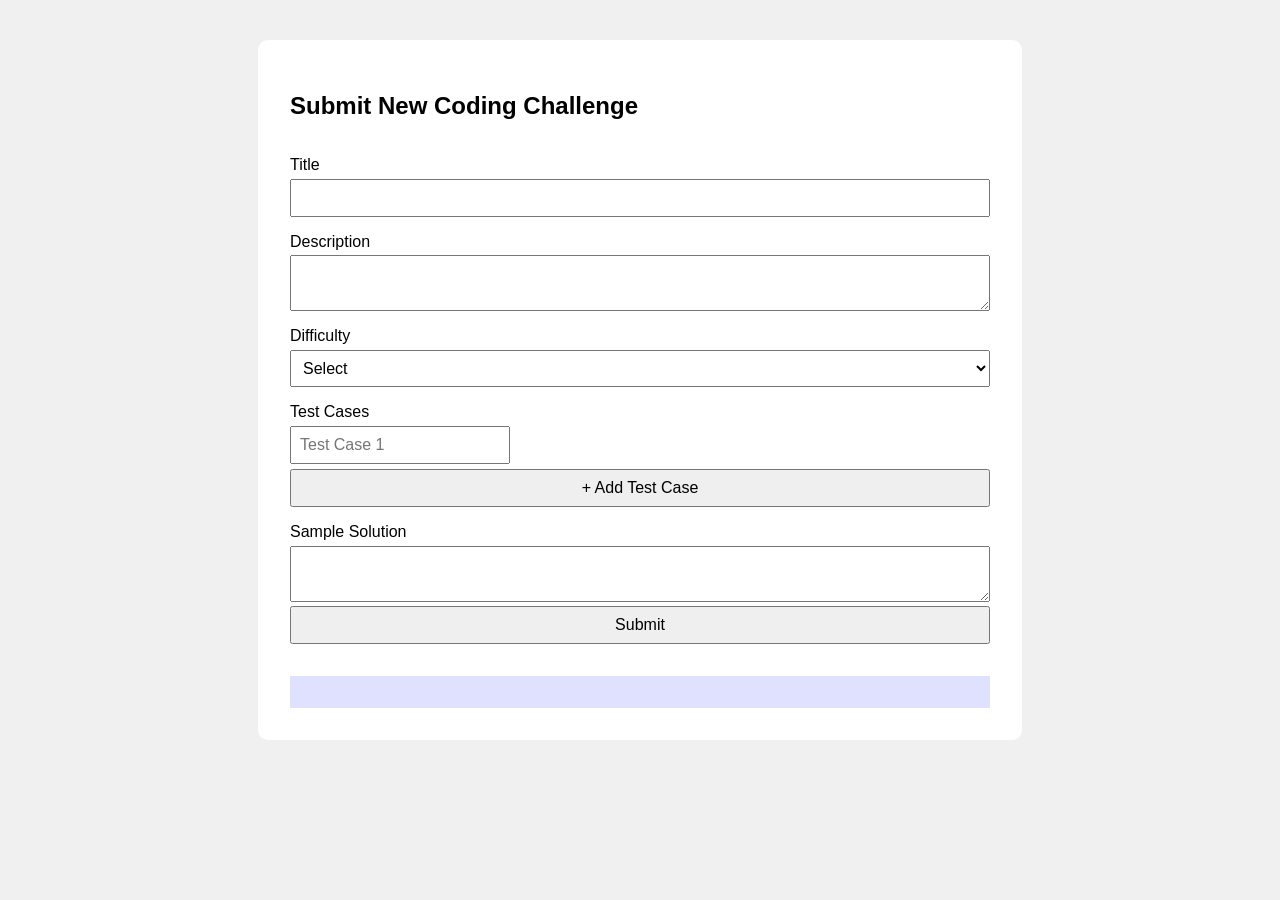
==== submit-challenge/index.html @ f825a13c "fix: re-added index.html matching js and css" ====
<!DOCTYPE html>
<html lang="en">
<head>
  <meta charset="UTF-8" />
  <title>Submit Coding Challenge</title>
  <link rel="stylesheet" href="styles.css" />
</head>
<body>
  <main class="container">
    <h2>Submit New Coding Challenge</h2>
    
    <form id="challengeForm">
      <label for="title">Title</label>
      <input id="title" name="title" type="text" required />

      <label for="description">Description</label>
      <textarea id="description" name="description" required></textarea>

      <label for="difficulty">Difficulty</label>
      <select id="difficulty" name="difficulty" required>
        <option value="">Select</option>
        <option value="Easy">Easy</option>
        <option value="Medium">Medium</option>
        <option value="Hard">Hard</option>
      </select>

      <label>Test Cases</label>
      <div id="testCases">
        <input type="text" class="test-case" placeholder="Test Case 1" required />
      </div>
      <button type="button" id="addTestCase">+ Add Test Case</button>

      <label for="solution">Sample Solution</label>
      <textarea id="solution" name="solution" required></textarea>

      <button type="submit">Submit</button>
    </form>

    <section id="preview"></section>
  </main>

  <script src="script.js"></script>
</body>
</html>
---- submit-challenge/styles.css ----
body {
  font-family: sans-serif;
  background: #f0f0f0;
  padding: 2rem;
}

.container {
  max-width: 700px;
  background: white;
  padding: 2rem;
  margin: auto;
  border-radius: 10px;
}

form {
  display: flex;
  flex-direction: column;
}

label {
  margin-top: 1rem;
}

input, textarea, select, button {
  padding: 0.5rem;
  font-size: 1rem;
  margin-top: 0.3rem;
}

#preview {
  margin-top: 2rem;
  background: #e0e0ff;
  padding: 1rem;
}
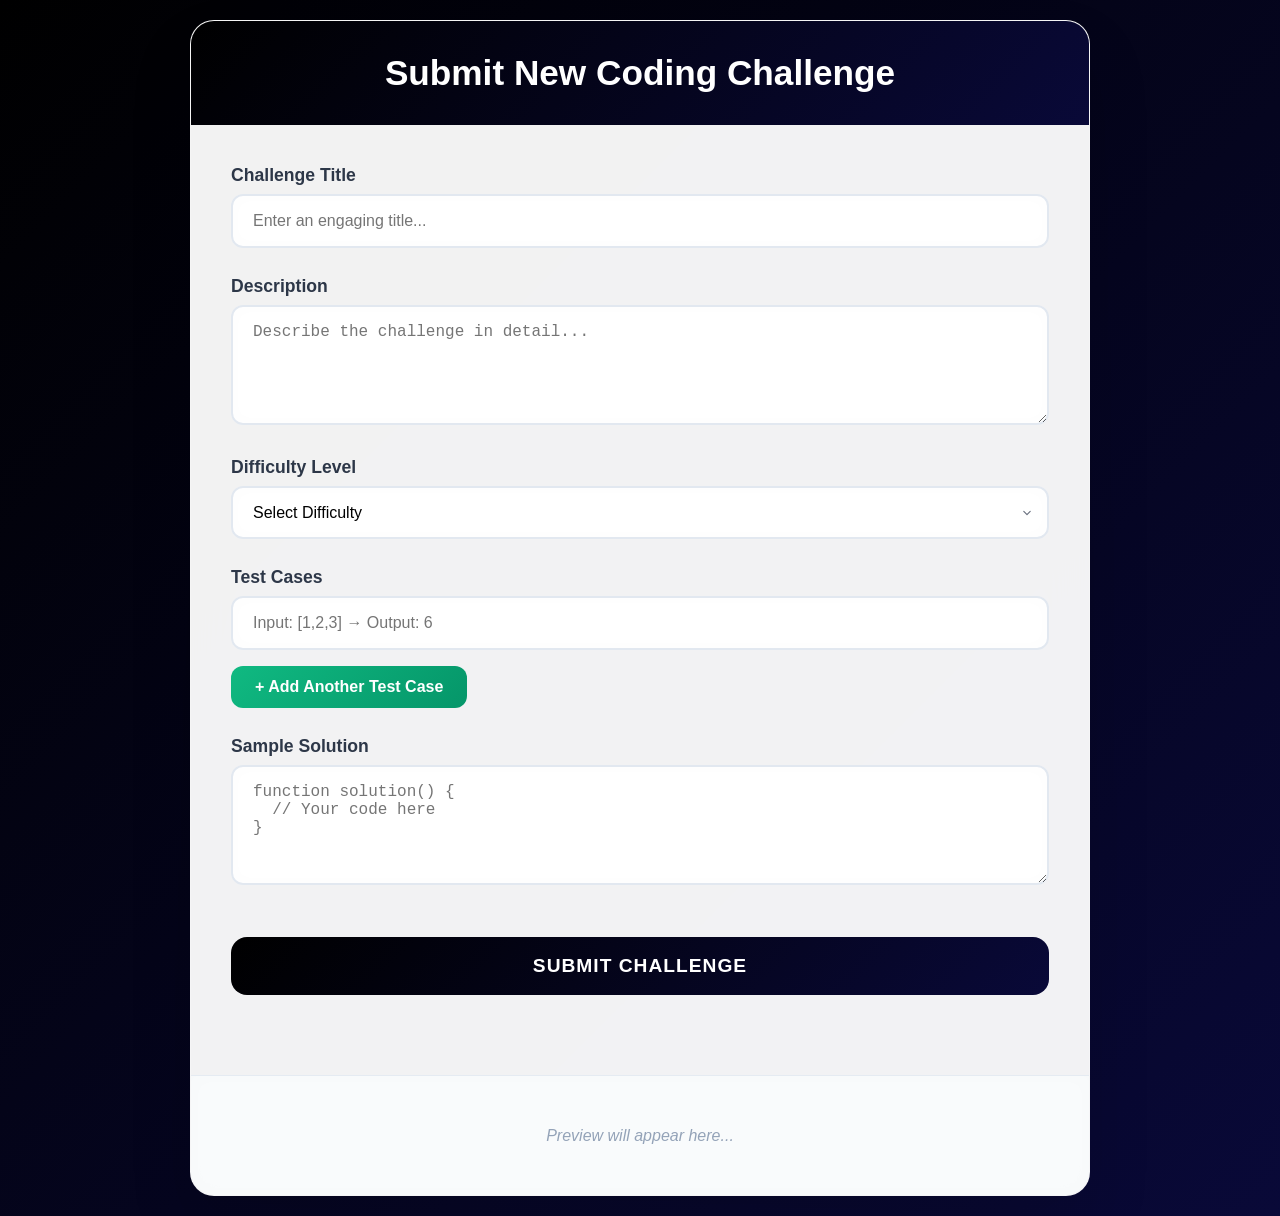
==== commit 3ed62954: "styled the submitform  with minor changes to the index.html file like placeholders" ====
--- a/submit-challenge/index.html
+++ b/submit-challenge/index.html
@@ -6,39 +6,51 @@
   <link rel="stylesheet" href="styles.css" />
 </head>
 <body>
-  <main class="container">
-    <h2>Submit New Coding Challenge</h2>
-    
-    <form id="challengeForm">
-      <label for="title">Title</label>
-      <input id="title" name="title" type="text" required />
+<main class="container">
+  <h2>Submit New Coding Challenge</h2>
+  <form id="challengeForm">
+    <div class="form-group">
+      <label for="title">Challenge Title</label>
+      <input id="title" name="title" type="text" placeholder="Enter an engaging title..." required />
+    </div>
 
+    <div class="form-group">
       <label for="description">Description</label>
-      <textarea id="description" name="description" required></textarea>
+      <textarea id="description" name="description" placeholder="Describe the challenge in detail..." required></textarea>
+    </div>
 
-      <label for="difficulty">Difficulty</label>
+    <div class="form-group">
+      <label for="difficulty">Difficulty Level</label>
       <select id="difficulty" name="difficulty" required>
-        <option value="">Select</option>
-        <option value="Easy">Easy</option>
-        <option value="Medium">Medium</option>
-        <option value="Hard">Hard</option>
+        <option value="">Select Difficulty</option>
+        <option value="easy">🟢 Easy</option>
+        <option value="medium">🟡 Medium</option>
+        <option value="hard">🔴 Hard</option>
       </select>
+    </div>
 
+    <div class="form-group">
       <label>Test Cases</label>
       <div id="testCases">
-        <input type="text" class="test-case" placeholder="Test Case 1" required />
+        <div class="test-case-wrapper">
+          <input type="text" class="test-case" placeholder="Input: [1,2,3] → Output: 6" required />
+        </div>
       </div>
-      <button type="button" id="addTestCase">+ Add Test Case</button>
+      <button type="button" id="addTestCase">+ Add Another Test Case</button>
+    </div>
 
+    <div class="form-group">
       <label for="solution">Sample Solution</label>
-      <textarea id="solution" name="solution" required></textarea>
+      <textarea id="solution" name="solution" placeholder="function solution() {
+  // Your code here
+}" required></textarea>
+    </div>
 
-      <button type="submit">Submit</button>
-    </form>
+    <button type="submit">Submit Challenge</button>
+  </form>
+  <section id="preview"></section>
+</main>
+  <script src="submit-challenge/script.js"></script>
 
-    <section id="preview"></section>
-  </main>
-
-  <script src="script.js"></script>
 </body>
 </html>
--- a/submit-challenge/styles.css
+++ b/submit-challenge/styles.css
@@ -1,34 +1,363 @@
+* {
+  margin: 0;
+  padding: 0;
+  box-sizing: border-box;
+}
+
 body {
-  font-family: sans-serif;
-  background: #f0f0f0;
-  padding: 2rem;
+  font-family: 'Inter', -apple-system, BlinkMacSystemFont, sans-serif;
+  background: linear-gradient(135deg, black 0%, #090938 100%);
+  min-height: 100vh;
+  padding: 20px;
+  color: #333;
 }
 
 .container {
-  max-width: 700px;
+  max-width: 900px;
+  margin: 0 auto;
+  background: rgba(255, 255, 255, 0.95);
+  backdrop-filter: blur(20px);
+  border-radius: 24px;
+  box-shadow: 0 32px 64px rgba(0, 0, 0, 0.12);
+  border: 1px solid rgba(255, 255, 255, 0.2);
+  overflow: hidden;
+  animation: slideUp 0.8s ease-out;
+}
+
+@keyframes slideUp {
+  from {
+    opacity: 0;
+    transform: translateY(30px);
+  }
+  to {
+    opacity: 1;
+    transform: translateY(0);
+  }
+}
+
+h2 {
+  background: linear-gradient(135deg, black 0%, #090938 100%);
+  color: white;
+  padding: 32px 40px;
+  font-size: 2.2rem;
+  font-weight: 700;
+  text-align: center;
+  position: relative;
+  overflow: hidden;
+}
+
+h2::before {
+  content: '';
+  position: absolute;
+  top: 0;
+  left: -100%;
+  width: 100%;
+  height: 100%;
+  background: linear-gradient(90deg, transparent, rgba(255,255,255,0.2), transparent);
+  animation: shimmer 3s infinite;
+}
+
+@keyframes shimmer {
+  0% { left: -100%; }
+  100% { left: 100%; }
+}
+
+form {
+  padding: 40px;
+  display: grid;
+  gap: 28px;
+}
+
+label {
+  font-weight: 600;
+  font-size: 1.1rem;
+  color: #2d3748;
+  margin-bottom: 8px;
+  display: block;
+  position: relative;
+}
+
+label::after {
+  content: '';
+  position: absolute;
+  bottom: -4px;
+  left: 0;
+  width: 0;
+  height: 2px;
+  background: linear-gradient(135deg, black 0%, #090938 100%);
+  transition: width 0.3s ease;
+}
+
+.form-group:focus-within label::after {
+  width: 100%;
+}
+
+.form-group {
+  position: relative;
+}
+
+input[type="text"], textarea, select {
+  width: 100%;
+  padding: 16px 20px;
+  border: 2px solid #e2e8f0;
+  border-radius: 12px;
+  font-size: 1rem;
+  font-family: inherit;
+  transition: all 0.3s cubic-bezier(0.4, 0, 0.2, 1);
+  background: rgba(255, 255, 255, 0.8);
+  backdrop-filter: blur(10px);
+}
+
+input[type="text"]:focus, textarea:focus, select:focus {
+  outline: none;
+  border-color: #667eea;
+  box-shadow: 0 0 0 4px rgba(102, 126, 234, 0.1);
+  transform: translateY(-2px);
   background: white;
-  padding: 2rem;
-  margin: auto;
-  border-radius: 10px;
-}
-
-form {
+}
+
+textarea {
+  min-height: 120px;
+  resize: vertical;
+  font-family: 'Fira Code', monospace;
+}
+
+select {
+  cursor: pointer;
+  appearance: none;
+  background-image: url("data:image/svg+xml,%3csvg xmlns='http://www.w3.org/2000/svg' fill='none' viewBox='0 0 20 20'%3e%3cpath stroke='%236b7280' stroke-linecap='round' stroke-linejoin='round' stroke-width='1.5' d='m6 8 4 4 4-4'/%3e%3c/svg%3e");
+  background-position: right 12px center;
+  background-repeat: no-repeat;
+  background-size: 16px;
+  padding-right: 48px;
+}
+
+#testCases {
   display: flex;
   flex-direction: column;
-}
-
-label {
-  margin-top: 1rem;
-}
-
-input, textarea, select, button {
-  padding: 0.5rem;
+  gap: 12px;
+  margin-bottom: 16px;
+}
+
+.test-case {
+  position: relative;
+  animation: fadeInScale 0.4s ease-out;
+}
+
+@keyframes fadeInScale {
+  from {
+    opacity: 0;
+    transform: scale(0.95);
+  }
+  to {
+    opacity: 1;
+    transform: scale(1);
+  }
+}
+
+.test-case-wrapper {
+  position: relative;
+  display: flex;
+  align-items: center;
+  gap: 12px;
+}
+
+.remove-test-case {
+  background: #ef4444;
+  color: white;
+  border: none;
+  border-radius: 8px;
+  width: 36px;
+  height: 36px;
+  cursor: pointer;
+  font-size: 18px;
+  transition: all 0.2s ease;
+  display: flex;
+  align-items: center;
+  justify-content: center;
+}
+
+.remove-test-case:hover {
+  background: #dc2626;
+  transform: scale(1.1);
+}
+
+#addTestCase {
+  background: linear-gradient(135deg, #10b981, #059669);
+  color: white;
+  border: none;
+  padding: 12px 24px;
+  border-radius: 12px;
   font-size: 1rem;
-  margin-top: 0.3rem;
+  font-weight: 600;
+  cursor: pointer;
+  transition: all 0.3s ease;
+  position: relative;
+  overflow: hidden;
+}
+
+#addTestCase:hover {
+  transform: translateY(-2px);
+  box-shadow: 0 8px 25px rgba(16, 185, 129, 0.3);
+}
+
+#addTestCase:active {
+  transform: translateY(-1px);
+}
+
+button[type="submit"] {
+  background: linear-gradient(135deg, black 0%, #090938 100%);
+  color: white;
+  border: none;
+  padding: 18px 36px;
+  border-radius: 16px;
+  font-size: 1.2rem;
+  font-weight: 700;
+  cursor: pointer;
+  transition: all 0.3s cubic-bezier(0.4, 0, 0.2, 1);
+  position: relative;
+  overflow: hidden;
+  text-transform: uppercase;
+  letter-spacing: 1px;
+  margin-top: 20px;
+}
+
+button[type="submit"]:hover {
+  transform: translateY(-3px);
+  box-shadow: 0 20px 40px rgba(102, 126, 234, 0.4);
+}
+
+button[type="submit"]:active {
+  transform: translateY(-1px);
+}
+
+button[type="submit"]::before {
+  content: '';
+  position: absolute;
+  top: 0;
+  left: -100%;
+  width: 100%;
+  height: 100%;
+  background: linear-gradient(90deg, transparent, rgba(255,255,255,0.2), transparent);
+  transition: left 0.5s;
+}
+
+button[type="submit"]:hover::before {
+  left: 100%;
 }
 
 #preview {
-  margin-top: 2rem;
-  background: #e0e0ff;
-  padding: 1rem;
-}
+  margin-top: 40px;
+  padding: 32px 40px;
+  background: rgba(248, 250, 252, 0.8);
+  backdrop-filter: blur(10px);
+  border-top: 1px solid rgba(226, 232, 240, 0.8);
+  min-height: 120px;
+  position: relative;
+}
+
+#preview:empty::before {
+  content: 'Preview will appear here...';
+  color: #94a3b8;
+  font-style: italic;
+  position: absolute;
+  top: 50%;
+  left: 50%;
+  transform: translate(-50%, -50%);
+}
+
+.preview-content {
+  animation: slideIn 0.5s ease-out;
+}
+
+@keyframes slideIn {
+  from {
+    opacity: 0;
+    transform: translateX(-20px);
+  }
+  to {
+    opacity: 1;
+    transform: translateX(0);
+  }
+}
+
+/* Responsive Design */
+@media (max-width: 768px) {
+  .container {
+    margin: 10px;
+    border-radius: 16px;
+  }
+
+  h2 {
+    padding: 24px 20px;
+    font-size: 1.8rem;
+  }
+
+  form, #preview {
+    padding: 24px 20px;
+  }
+
+  .test-case-wrapper {
+    flex-direction: column;
+    align-items: stretch;
+  }
+
+  .remove-test-case {
+    align-self: flex-end;
+    margin-top: 8px;
+  }
+}
+
+/* Custom scrollbar */
+::-webkit-scrollbar {
+  width: 8px;
+}
+
+::-webkit-scrollbar-track {
+  background: #f1f5f9;
+  border-radius: 4px;
+}
+
+::-webkit-scrollbar-thumb {
+  background: linear-gradient(135deg, #667eea, #764ba2);
+  border-radius: 4px;
+}
+
+::-webkit-scrollbar-thumb:hover {
+  background: linear-gradient(135deg, #5a67d8, #6b46c1);
+}
+
+/* Focus indicators for accessibility */
+*:focus {
+  outline: 2px solid #667eea;
+  outline-offset: 2px;
+}
+
+input:focus, textarea:focus, select:focus, button:focus {
+  outline: none;
+}
+
+/* Loading state */
+.loading {
+  opacity: 0.7;
+  pointer-events: none;
+}
+
+.loading button[type="submit"]::after {
+  content: '';
+  position: absolute;
+  top: 50%;
+  left: 50%;
+  width: 20px;
+  height: 20px;
+  border: 2px solid transparent;
+  border-top: 2px solid white;
+  border-radius: 50%;
+  animation: spin 1s linear infinite;
+  transform: translate(-50%, -50%);
+}
+
+@keyframes spin {
+  0% { transform: translate(-50%, -50%) rotate(0deg); }
+  100% { transform: translate(-50%, -50%) rotate(360deg); }
+}
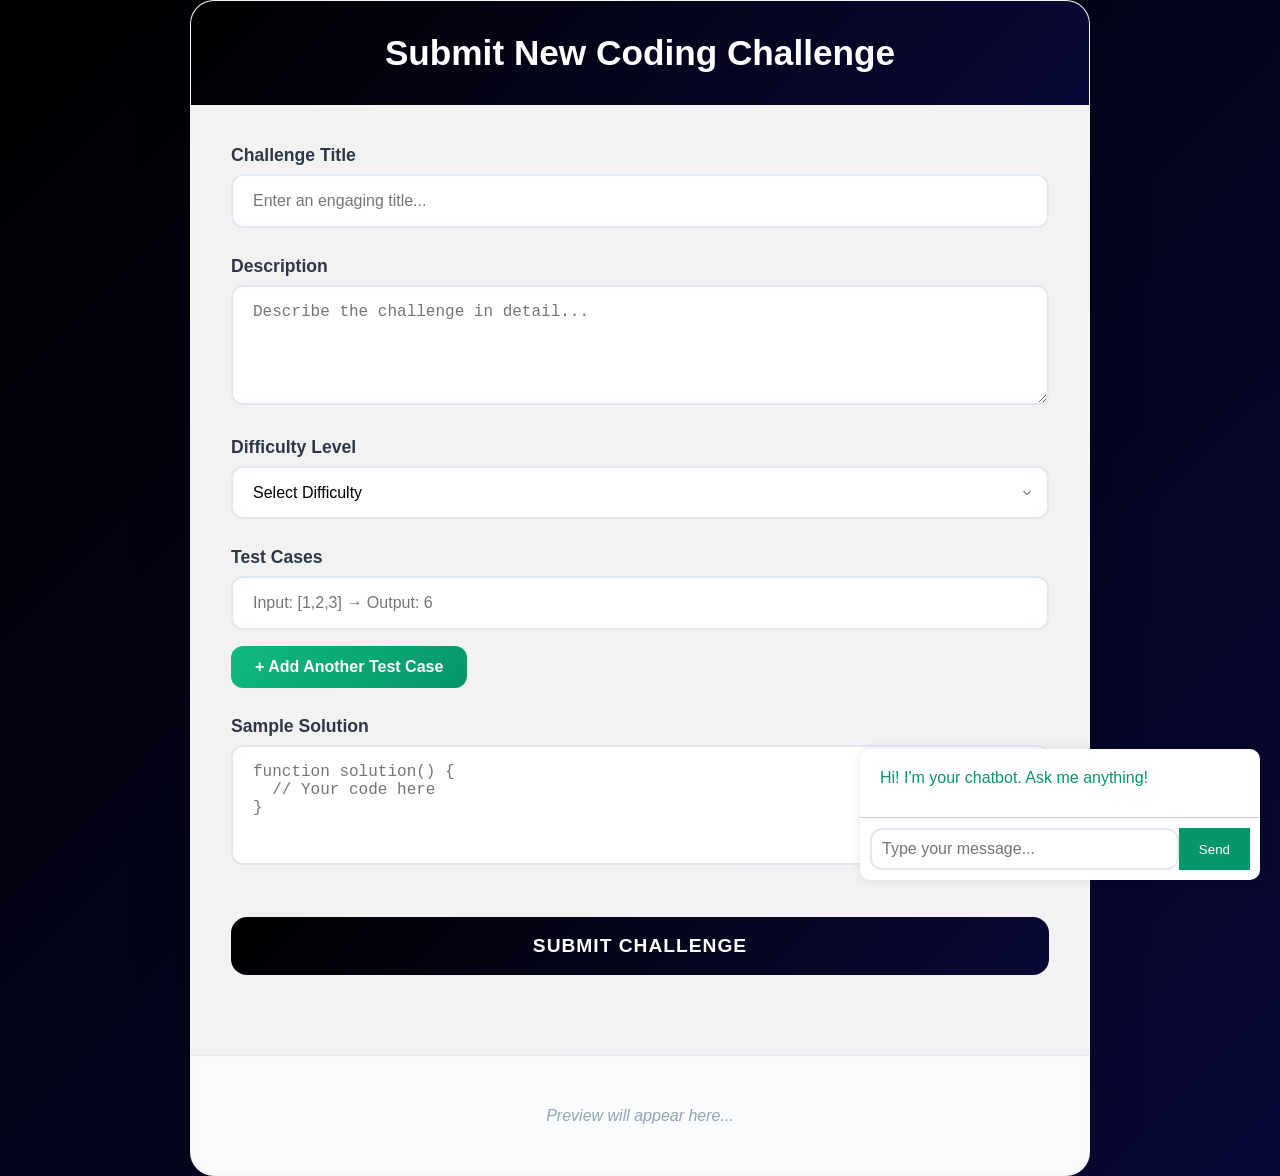
==== commit 058d1b60: "Added a chatbot" ====
--- a/submit-challenge/index.html
+++ b/submit-challenge/index.html
@@ -50,7 +50,18 @@
   </form>
   <section id="preview"></section>
 </main>
-  <script src="submit-challenge/script.js"></script>
+  <script src="script.js" defer></script>
+
+
+<div class="chat-container">
+  <div class="chat-box" id="chat-box">
+    <div class="chat-message bot">Hi! I'm your chatbot. Ask me anything!</div>
+  </div>
+  <div class="input-box">
+    <input type="text" id="user-input" placeholder="Type your message...">
+    <button onclick="sendMessage()">Send</button>
+  </div>
+</div>
 
 </body>
 </html>
--- a/submit-challenge/styles.css
+++ b/submit-challenge/styles.css
@@ -8,8 +8,14 @@
   font-family: 'Inter', -apple-system, BlinkMacSystemFont, sans-serif;
   background: linear-gradient(135deg, black 0%, #090938 100%);
   min-height: 100vh;
-  padding: 20px;
+  height: 100%;
   color: #333;
+}
+.page-wrapper {
+  display: flex;
+  flex-direction: column;
+  min-height: 100vh;
+  height: 100%;
 }
 
 .container {
@@ -360,4 +366,48 @@
 @keyframes spin {
   0% { transform: translate(-50%, -50%) rotate(0deg); }
   100% { transform: translate(-50%, -50%) rotate(360deg); }
-}+}
+.chat-container {
+      width: 400px;
+      /* margin: 50px auto; */
+      position: fixed;
+      bottom: 20px;
+      right: 20px;
+      background: white;
+      border-radius: 10px;
+      box-shadow: 0 0 10px rgba(0,0,0,0.1);
+      overflow: hidden;
+    }
+    .chat-box {
+      max-height: 400px;
+      overflow-y: auto;
+      padding: 20px;
+      border-bottom: 1px solid #ccc;
+    }
+    .chat-message {
+      margin-bottom: 10px;
+    }
+    .chat-message.user {
+      text-align: right;
+      color: #059669;
+    }
+    .chat-message.bot {
+      text-align: left;
+      color: #059669;
+    }
+    .input-box {
+      display: flex;
+      padding: 10px;
+    }
+    .input-box input {
+      flex: 1;
+      padding: 10px;
+      font-size: 16px;
+    }
+    .input-box button {
+      padding: 10px 20px;
+      background: #059669;
+      color: white;
+      border: none;
+      cursor: pointer;
+    }
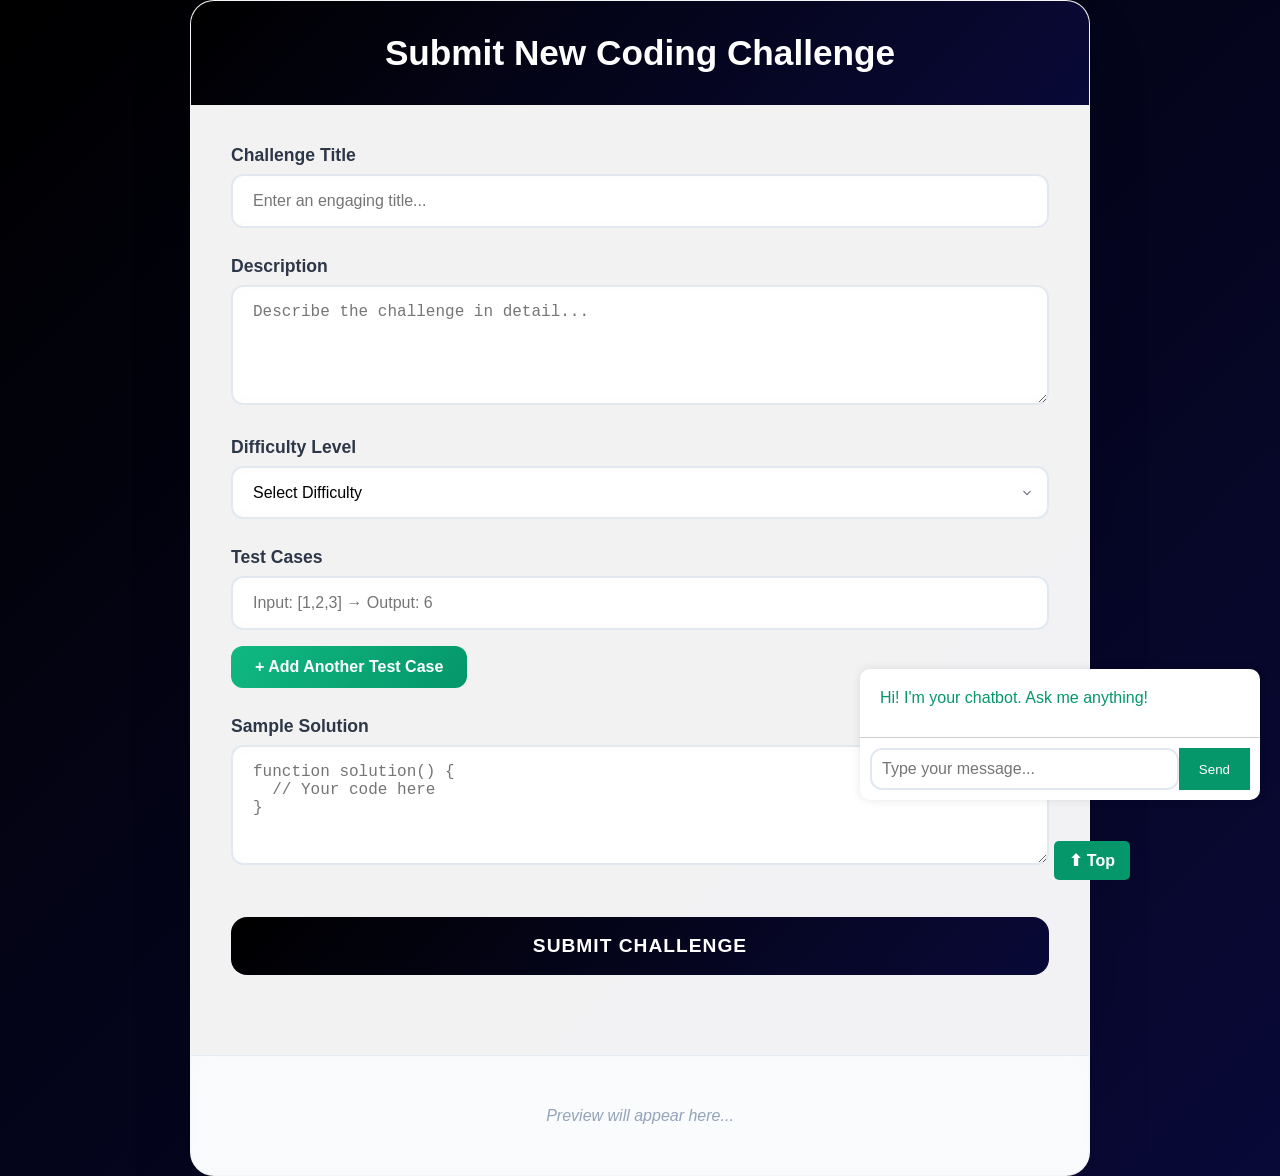
==== commit 5c7e9c5e: "Added scroll to top option" ====
--- a/submit-challenge/index.html
+++ b/submit-challenge/index.html
@@ -7,7 +7,7 @@
 </head>
 <body>
 <main class="container">
-  <h2>Submit New Coding Challenge</h2>
+  <h2 id="top">Submit New Coding Challenge</h2>
   <form id="challengeForm">
     <div class="form-group">
       <label for="title">Challenge Title</label>
@@ -50,6 +50,7 @@
   </form>
   <section id="preview"></section>
 </main>
+   <a href="#top" class="to-top">⬆ Top</a>
   <script src="script.js" defer></script>
 
 
--- a/submit-challenge/styles.css
+++ b/submit-challenge/styles.css
@@ -367,11 +367,12 @@
   0% { transform: translate(-50%, -50%) rotate(0deg); }
   100% { transform: translate(-50%, -50%) rotate(360deg); }
 }
+
 .chat-container {
       width: 400px;
       /* margin: 50px auto; */
       position: fixed;
-      bottom: 20px;
+      bottom: 100px;
       right: 20px;
       background: white;
       border-radius: 10px;
@@ -410,4 +411,21 @@
       color: white;
       border: none;
       cursor: pointer;
+    }
+.to-top {
+      position: fixed;
+      bottom: 20px;
+      right: 150px;
+       background-color: #059669;
+      color: white;
+      z-index: 10;
+      padding: 10px 15px;
+      border-radius: 5px;
+      text-decoration: none;
+      font-weight: bold;
+    
+    }
+
+    .to-top:hover {
+      background-color: #059669;
     }
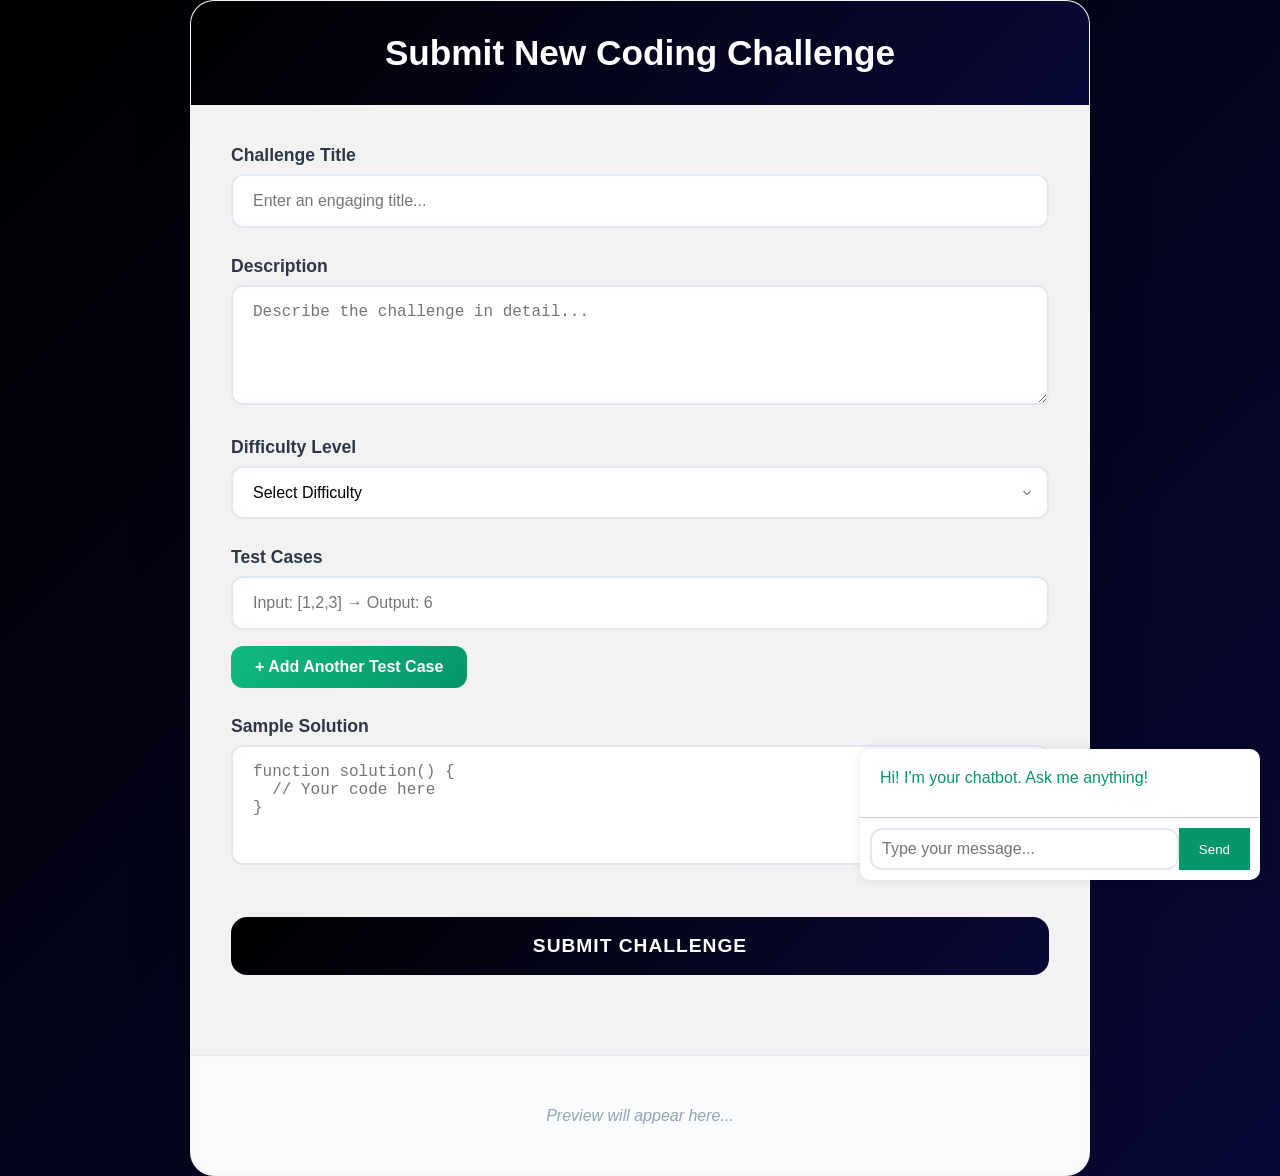
==== commit 7203dbb7: "Merge branch 'main' into gssoc25-uiux-improvements" ====
--- a/submit-challenge/index.html
+++ b/submit-challenge/index.html
@@ -7,7 +7,7 @@
 </head>
 <body>
 <main class="container">
-  <h2 id="top">Submit New Coding Challenge</h2>
+  <h2>Submit New Coding Challenge</h2>
   <form id="challengeForm">
     <div class="form-group">
       <label for="title">Challenge Title</label>
@@ -50,7 +50,6 @@
   </form>
   <section id="preview"></section>
 </main>
-   <a href="#top" class="to-top">⬆ Top</a>
   <script src="script.js" defer></script>
 
 
--- a/submit-challenge/styles.css
+++ b/submit-challenge/styles.css
@@ -372,7 +372,7 @@
       width: 400px;
       /* margin: 50px auto; */
       position: fixed;
-      bottom: 100px;
+      bottom: 20px;
       right: 20px;
       background: white;
       border-radius: 10px;
@@ -412,20 +412,3 @@
       border: none;
       cursor: pointer;
     }
-.to-top {
-      position: fixed;
-      bottom: 20px;
-      right: 150px;
-       background-color: #059669;
-      color: white;
-      z-index: 10;
-      padding: 10px 15px;
-      border-radius: 5px;
-      text-decoration: none;
-      font-weight: bold;
-    
-    }
-
-    .to-top:hover {
-      background-color: #059669;
-    }
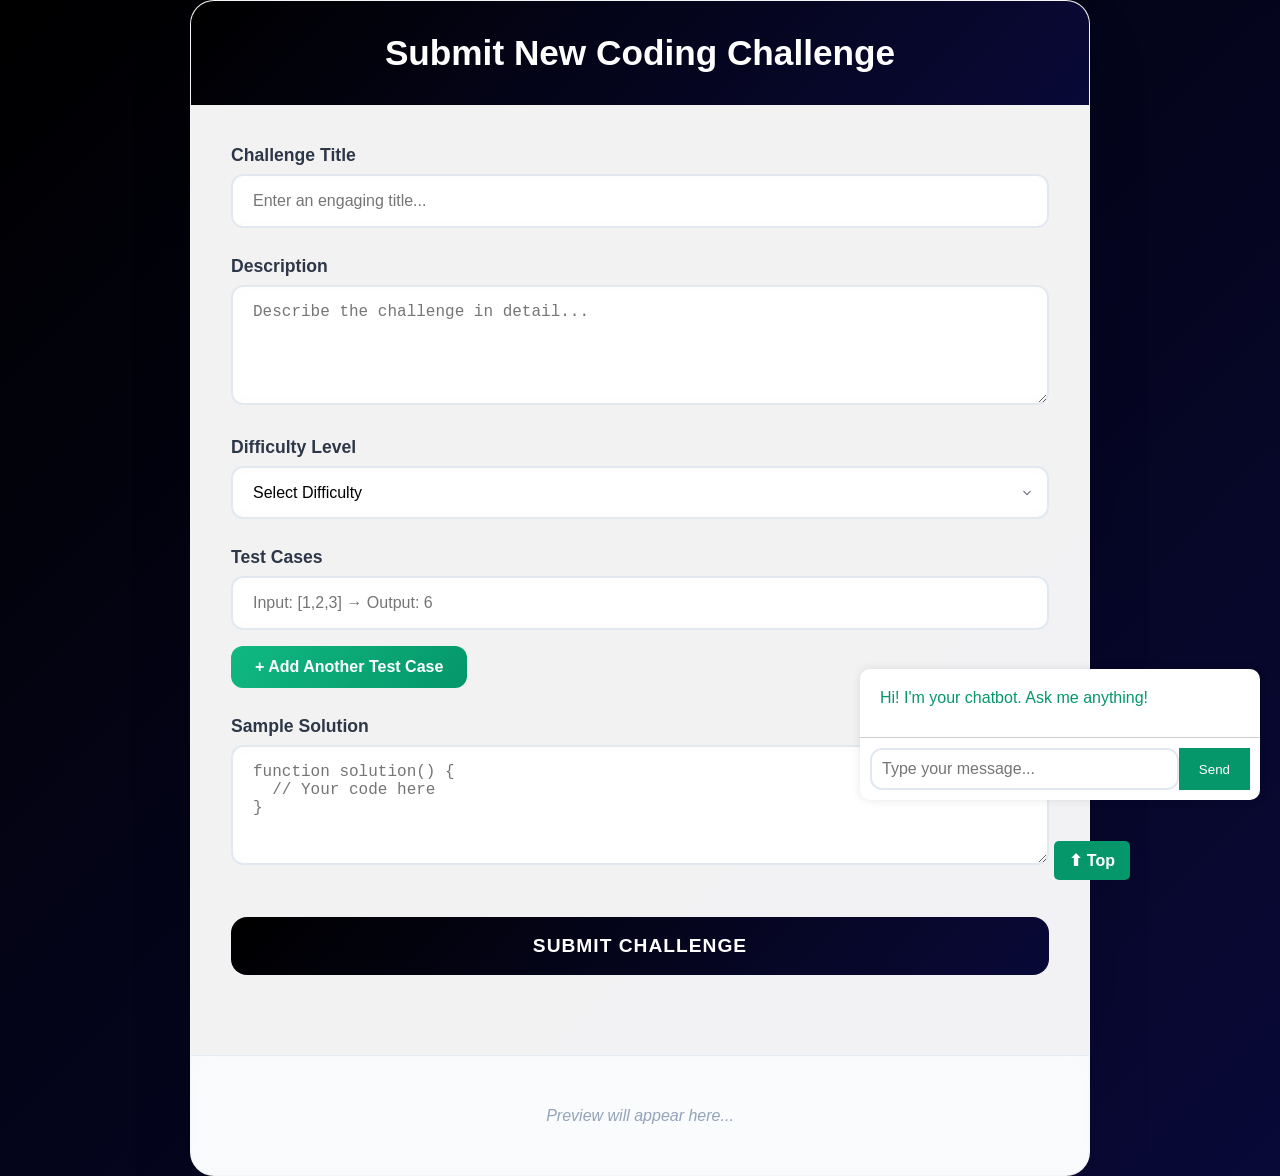
==== commit aa9bb0e5: "Merge pull request #155 from Shalini22-ui/main Added scroll to top option" ====
--- a/submit-challenge/index.html
+++ b/submit-challenge/index.html
@@ -7,7 +7,7 @@
 </head>
 <body>
 <main class="container">
-  <h2>Submit New Coding Challenge</h2>
+  <h2 id="top">Submit New Coding Challenge</h2>
   <form id="challengeForm">
     <div class="form-group">
       <label for="title">Challenge Title</label>
@@ -50,6 +50,7 @@
   </form>
   <section id="preview"></section>
 </main>
+   <a href="#top" class="to-top">⬆ Top</a>
   <script src="script.js" defer></script>
 
 
--- a/submit-challenge/styles.css
+++ b/submit-challenge/styles.css
@@ -372,7 +372,7 @@
       width: 400px;
       /* margin: 50px auto; */
       position: fixed;
-      bottom: 20px;
+      bottom: 100px;
       right: 20px;
       background: white;
       border-radius: 10px;
@@ -412,3 +412,20 @@
       border: none;
       cursor: pointer;
     }
+.to-top {
+      position: fixed;
+      bottom: 20px;
+      right: 150px;
+       background-color: #059669;
+      color: white;
+      z-index: 10;
+      padding: 10px 15px;
+      border-radius: 5px;
+      text-decoration: none;
+      font-weight: bold;
+    
+    }
+
+    .to-top:hover {
+      background-color: green;
+    }
